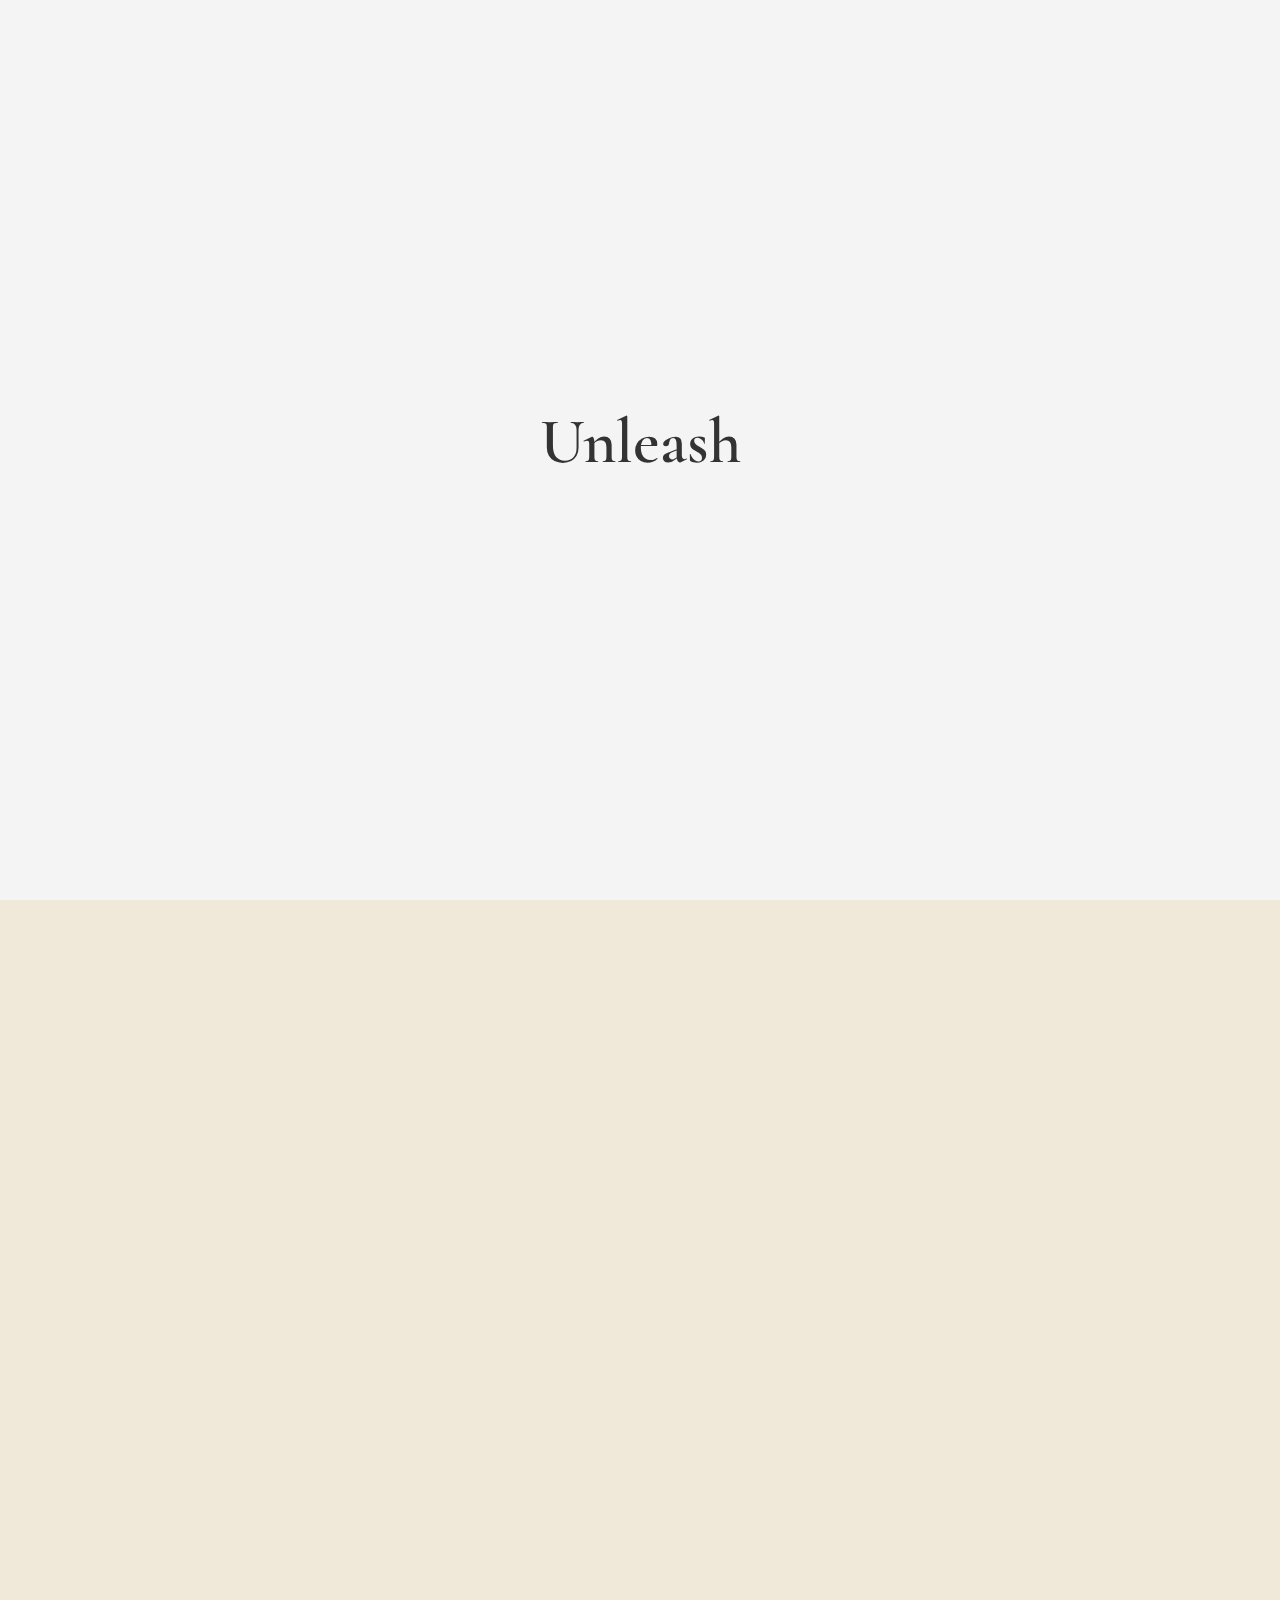
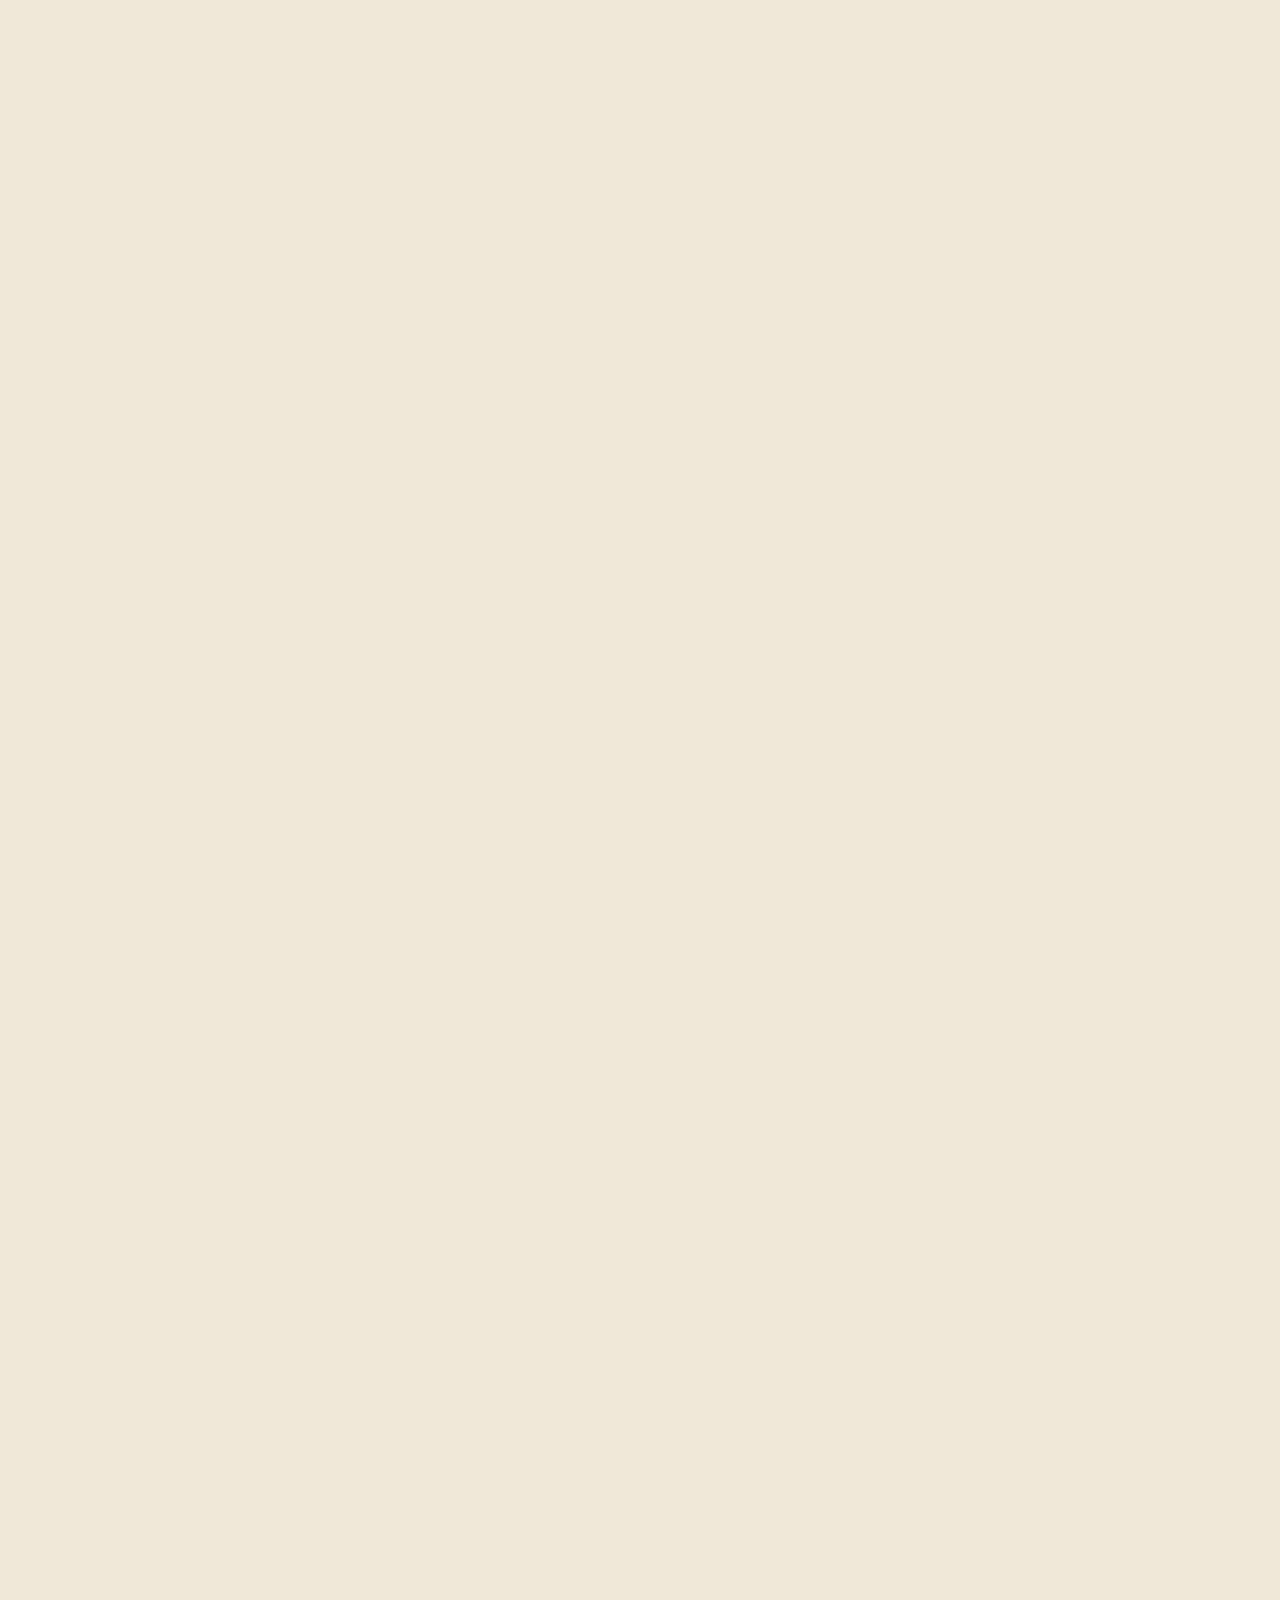
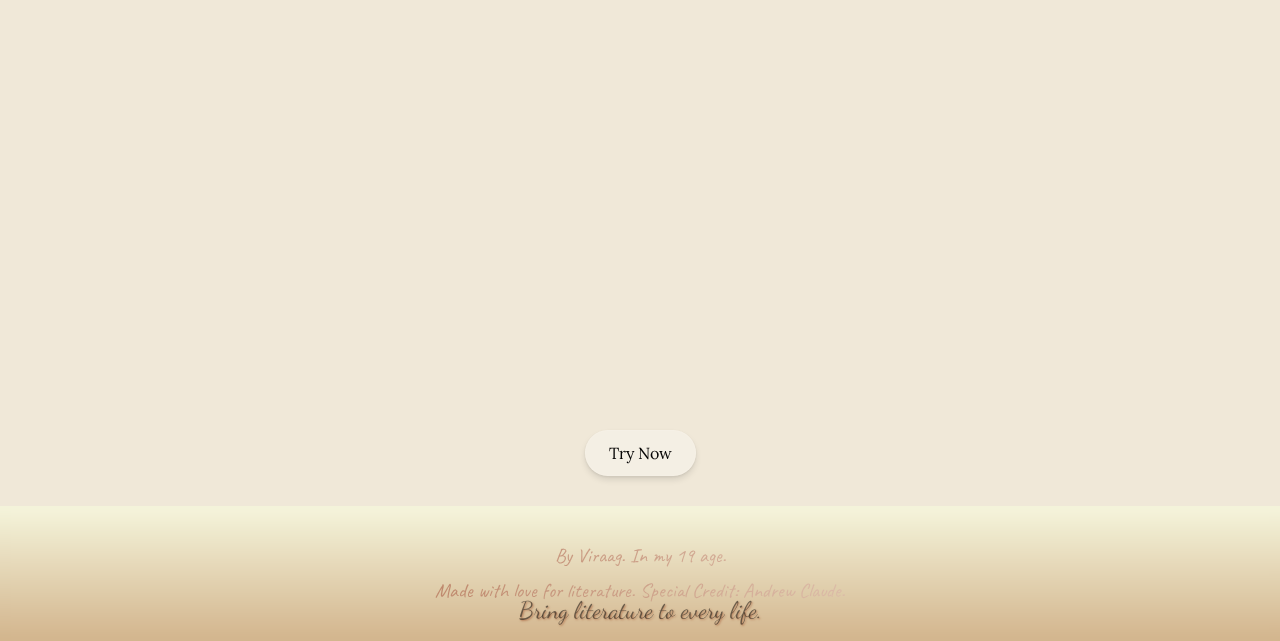
==== whyus/index.html @ 0d69d423 "I try to upload this" ====
<!DOCTYPE html>
<html lang="en">
<head>
  <meta charset="UTF-8">
  <meta name="viewport" content="width=device-width, initial-scale=1.0">
  <link href="https://fonts.googleapis.com/css2?family=Cormorant+Garamond:ital,wght@0,400;0,700;1,400&family=Lora:ital@0;1&display=swap" rel="stylesheet">
  <link rel="preconnect" href="https://fonts.googleapis.com">
  <link rel="preconnect" href="https://fonts.gstatic.com" crossorigin>
  <link href="https://fonts.googleapis.com/css2?family=Caveat&family=Dancing+Script&display=swap" rel="stylesheet">
  <link rel="stylesheet" href="style.css">
  <title>Plastina - Unleash Your Creative Spirit</title>
</head>
<body>
  <header>
    <h1 id="slogan"></h1>

  </header>
  <main>
    <section class="feature">
      <div class="text">
        <h2>Ignite Your Inspiration.</h2>
        <p>At Plastina, we believe that inspiration knows no bounds. With our built-in AI support, you can effortlessly craft the framework of your content using any keyword, allowing your creativity to flourish uninhibited. Embrace the freedom of "Endless Inspiration" and let your ideas take flight.</p>
      </div>
      <img src="advocate/expandidea.svg" alt="Ignite Your Inspiration">
    </section>
    <section class="feature">
      <img src="advocate/immersive.svg" alt="Immersive Writing Experience">
      <div class="text">
        <h2>Immersive Writing Experience.</h2>
        <p>Plastina employs the sleek and modern Markdown language, meticulously optimized for writers, enabling you to fully immerse yourself in the content creation process. Should you encounter any hurdles along the way, our AI is always ready to lend a helping hand, ensuring your creative flow remains uninterrupted.</p>
      </div>
    </section>
    <section class="feature">
      <div class="text">
        <h2>Showcase Your Masterpieces.</h2>
        <p>With Plastina's cloud-based "Exhibition Hall," you can effortlessly access and refine your past works, handpicking your finest pieces to share with the world. Everything is synchronized seamlessly in the cloud, allowing you to embark on your creative journey anytime, anywhere.</p>
      </div>
      <img src="advocate/collect.svg" alt="Showcase Your Masterpieces">
    </section>
    <section id="button">
        <button id="try-now" onclick="window.location.href='../index.html'">Try Now</button>
<!-- <div class="arrow-container">
  <a href="#features" class="arrow"></a>
  <span class="arrow-text">Get to know Plastina</span>
</div> -->
    </section>
  </main>
  <footer>
    <div class="footer-content">
      <p>By Viraag. In my 19 age.</p>
      <p>Made with love for literature. Special Credit: Andrew Claude.</p>
      <p></p>
    </div>
  </footer>
  <script src="script.js"></script>
</body>
</html>
---- whyus/style.css ----
@import url('https://fonts.googleapis.com/css2?family=Crimson+Text:ital,wght@0,400;0,600;1,400;1,600&display=swap');

* {
  margin: 0;
  padding: 0;
  box-sizing: border-box;
}

body {
  font-family: 'Crimson Text', serif;
  background-color: #f0e8d8;
  line-height: 1.6;
  color: #333;
  overflow-x: hidden;
}

header {
  text-align: center;
  padding: 2rem;
  background-color: #f4f4f4;
  height: 100vh;
  display: flex;
  align-items: center;
  justify-content: center;
}

h1 {
  font-size: 4rem;
  font-weight: 600;
  margin-bottom: 1rem;
  font-family: 'Cormorant Garamond', serif;
}
h2 {
    font-size: 3rem;
    font-family: 'Cormorant Garamond', serif;
    font-weight: 400;
    margin-bottom: 1rem;
    
}
p {
    font-size: 1.5rem;
    font-family: 'Lora', sans-serif;
    margin-bottom: 1rem;
    
}

.feature {
  display: flex;
  align-items: center;
  justify-content: center;
  height: 100vh;
  opacity: 0;
  transition: opacity 1s ease-in-out;
}

.feature.visible {
  opacity: 1;
}

.text {
  flex: 1;
  padding: 2rem;
  text-align: center;
}

h2 {
  font-size: 3rem;
  font-weight: 600;
  margin-bottom: 1rem;
}

.latin {
  font-style: italic;
  color: #888;
}

img {
  flex: 1;
  max-width: 50%;
  height: auto;
  object-fit: cover;
  /* border-radius: 5px;
  box-shadow: 0 4px 6px rgba(0, 0, 0, 0.1); */
}

button {
    padding: 0.8rem 1.5rem;
    border: none;
    border-radius: 30px;
    background: rgba(255, 255, 255, 0.3);
    font-family: 'Lora', sans-serif;
    color: #040303;
    font-size: 1rem;
    cursor: pointer;
    backdrop-filter: blur(10px);
    -webkit-backdrop-filter: blur(10px);
    box-shadow: 0 4px 6px rgba(0, 0, 0, 0.1), 
                0 1px 3px rgba(0, 0, 0, 0.08), 
                inset 0 0 0 1px rgba(255, 255, 255, 0.1);
    transition: background 0.3s, box-shadow 0.3s;
  }
  button:hover {
    background: rgba(255, 255, 255, 0.4);
    box-shadow: 0 4px 6px rgba(0, 0, 0, 0.1), 
                0 1px 3px rgba(0, 0, 0, 0.08), 
                inset 0 0 0 1px rgba(255, 255, 255, 0.2);
  }

  .arrow-container {
    display: flex;
    flex-direction: column;
    align-items: center;
    margin-top: 3rem;
  }
  
  .arrow {
    width: 0;
    height: 0;
    border-left: 20px solid transparent;
    border-right: 20px solid transparent;
    border-top: 20px solid #333;
    animation: bounce 2s infinite;
    cursor: pointer;
  }
  
  .arrow-text {
    margin-top: 1rem;
    font-size: 1.2rem;
  }
  
  @keyframes bounce {
    0%, 20%, 50%, 80%, 100% {
      transform: translateY(0);
    }
    40% {
      transform: translateY(-30px);
    }
    60% {
      transform: translateY(-15px);
    }
  }

  #button {
    display: flex;
    justify-content: center;
    align-items: center;
    padding: 30px;
  }

  footer {
    background: linear-gradient(to bottom, #F5F5DC, #D2B48C);
    padding: 30px 0;
    text-align: center;
    position: relative;
    overflow: hidden;
  }
  
  .footer-content {
    position: relative;
    z-index: 1;
  }
  
  .footer-content p {
    font-family: 'Caveat', cursive;
    font-size: 20px;
    line-height: 1.5;
    margin: 5px 0;
    background: linear-gradient(to right, #A0522D, #FAF0E6);
    -webkit-background-clip: text;
    -webkit-text-fill-color: transparent;
  }
  
  footer::before {
    content: "";
    position: absolute;
    top: 0;
    left: 0;
    width: 100%;
    height: 100%;
    backdrop-filter: blur(5px);
    z-index: 0;
  }
  
  footer::after {
    content: "Bring literature to every life.";
    position: absolute;
    bottom: 10px;
    left: 50%;
    transform: translateX(-50%);
    font-family: 'Dancing Script', cursive;
    font-size: 24px;
    color: rgba(0, 0, 0, 0.5);
    text-shadow: 1px 1px 2px rgba(160,82,45,0.6);
    z-index: 0;
  }
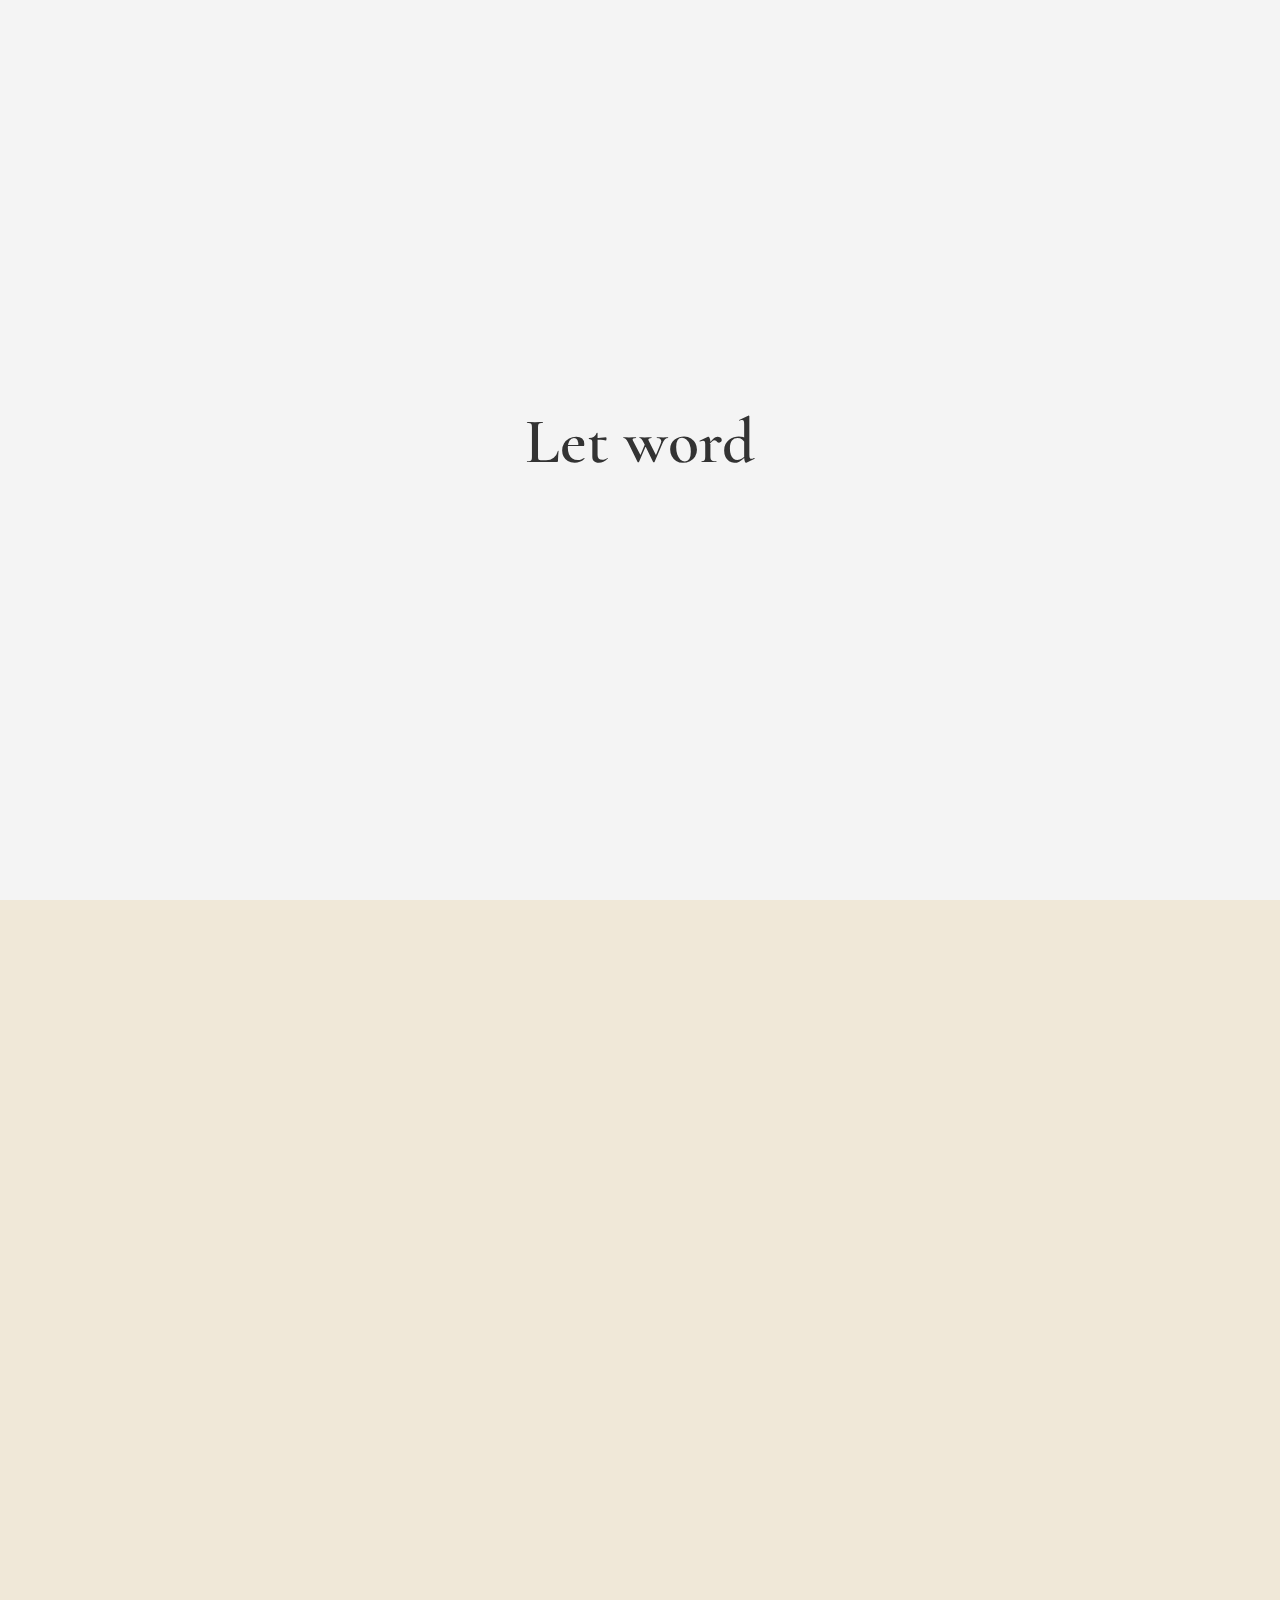
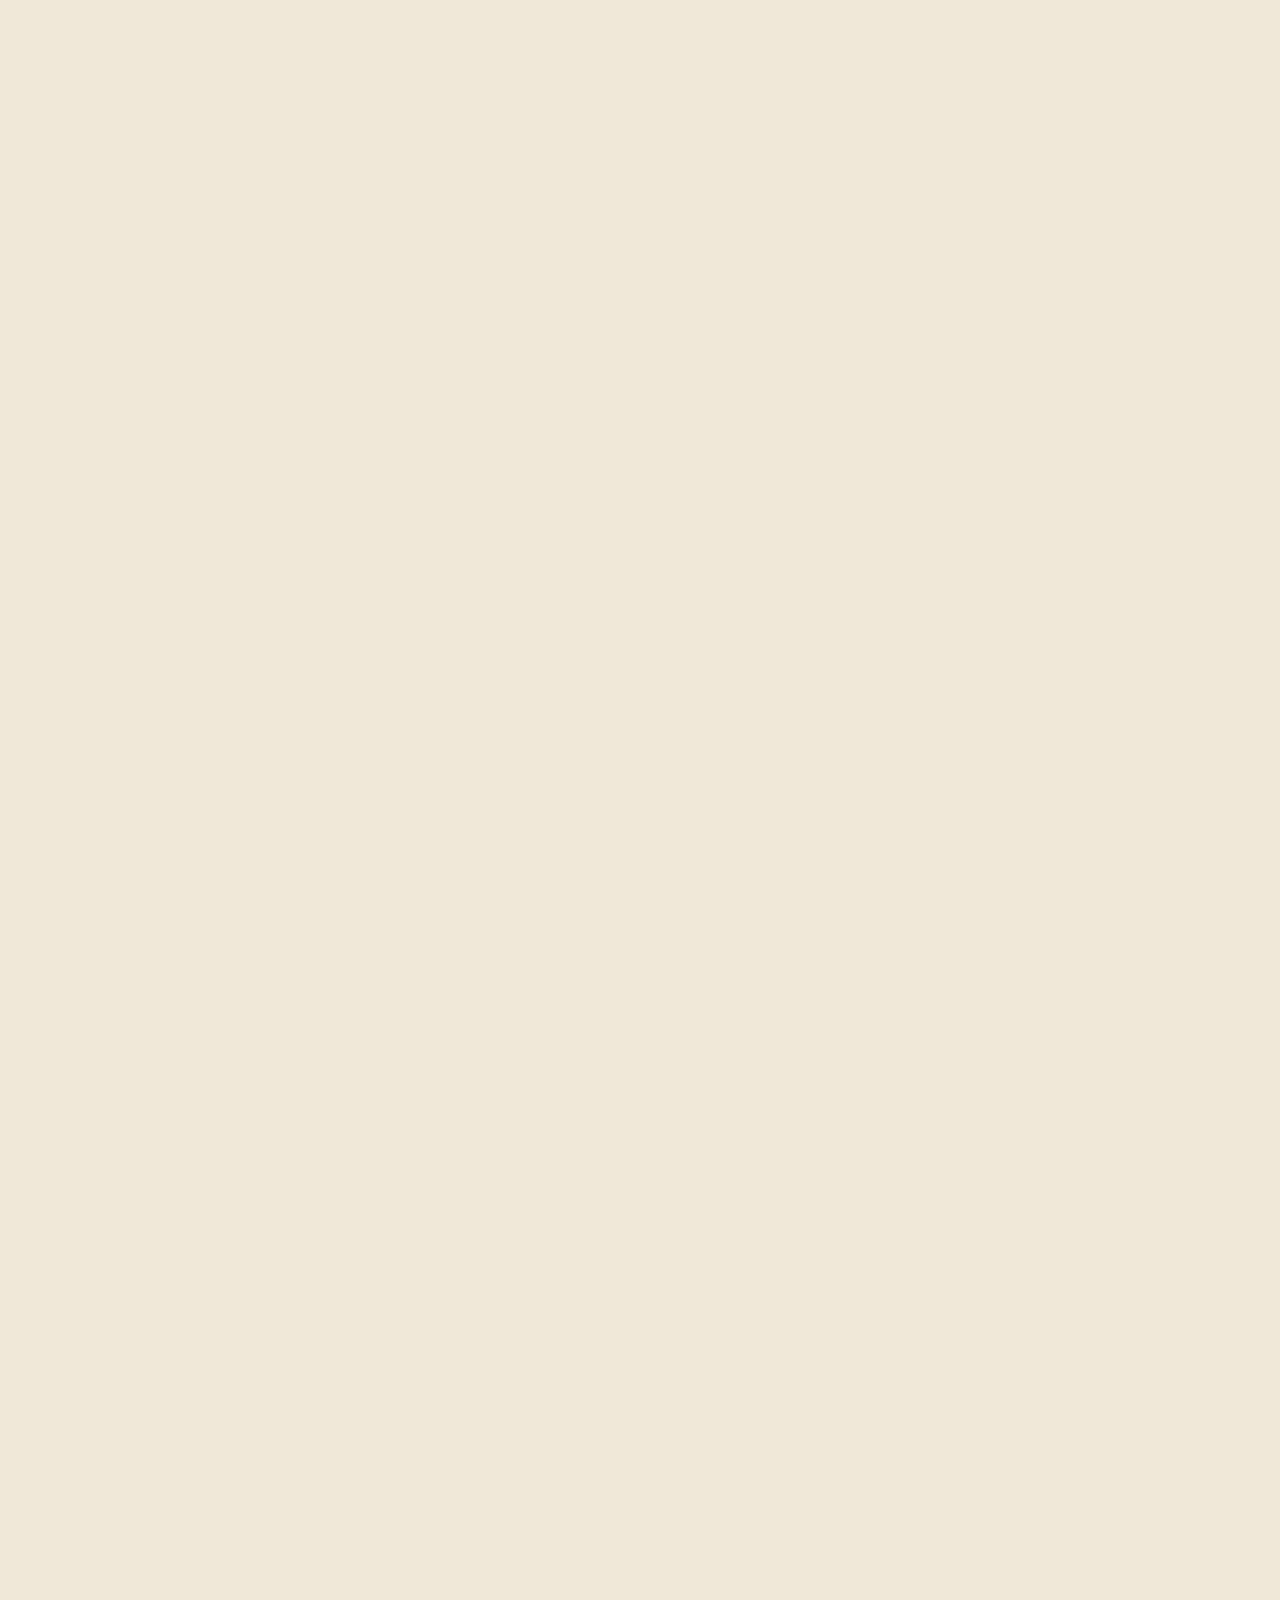
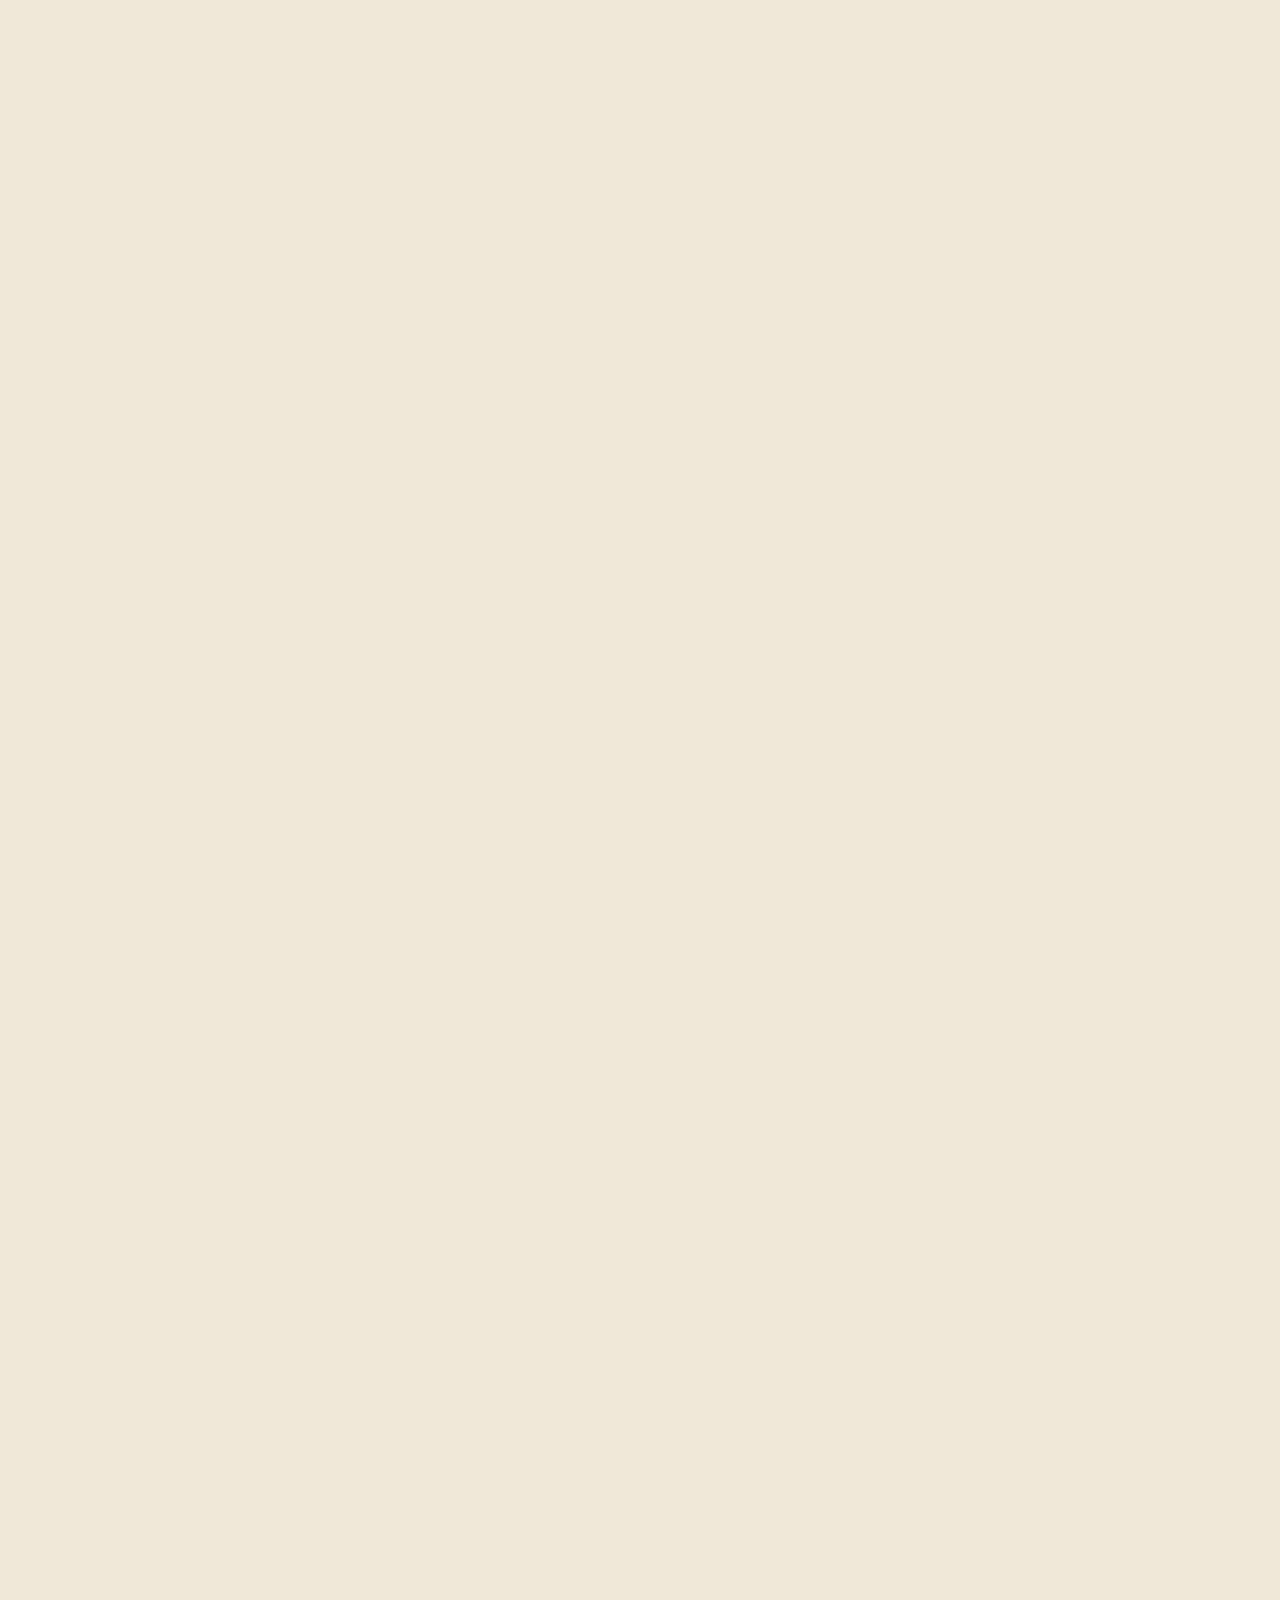
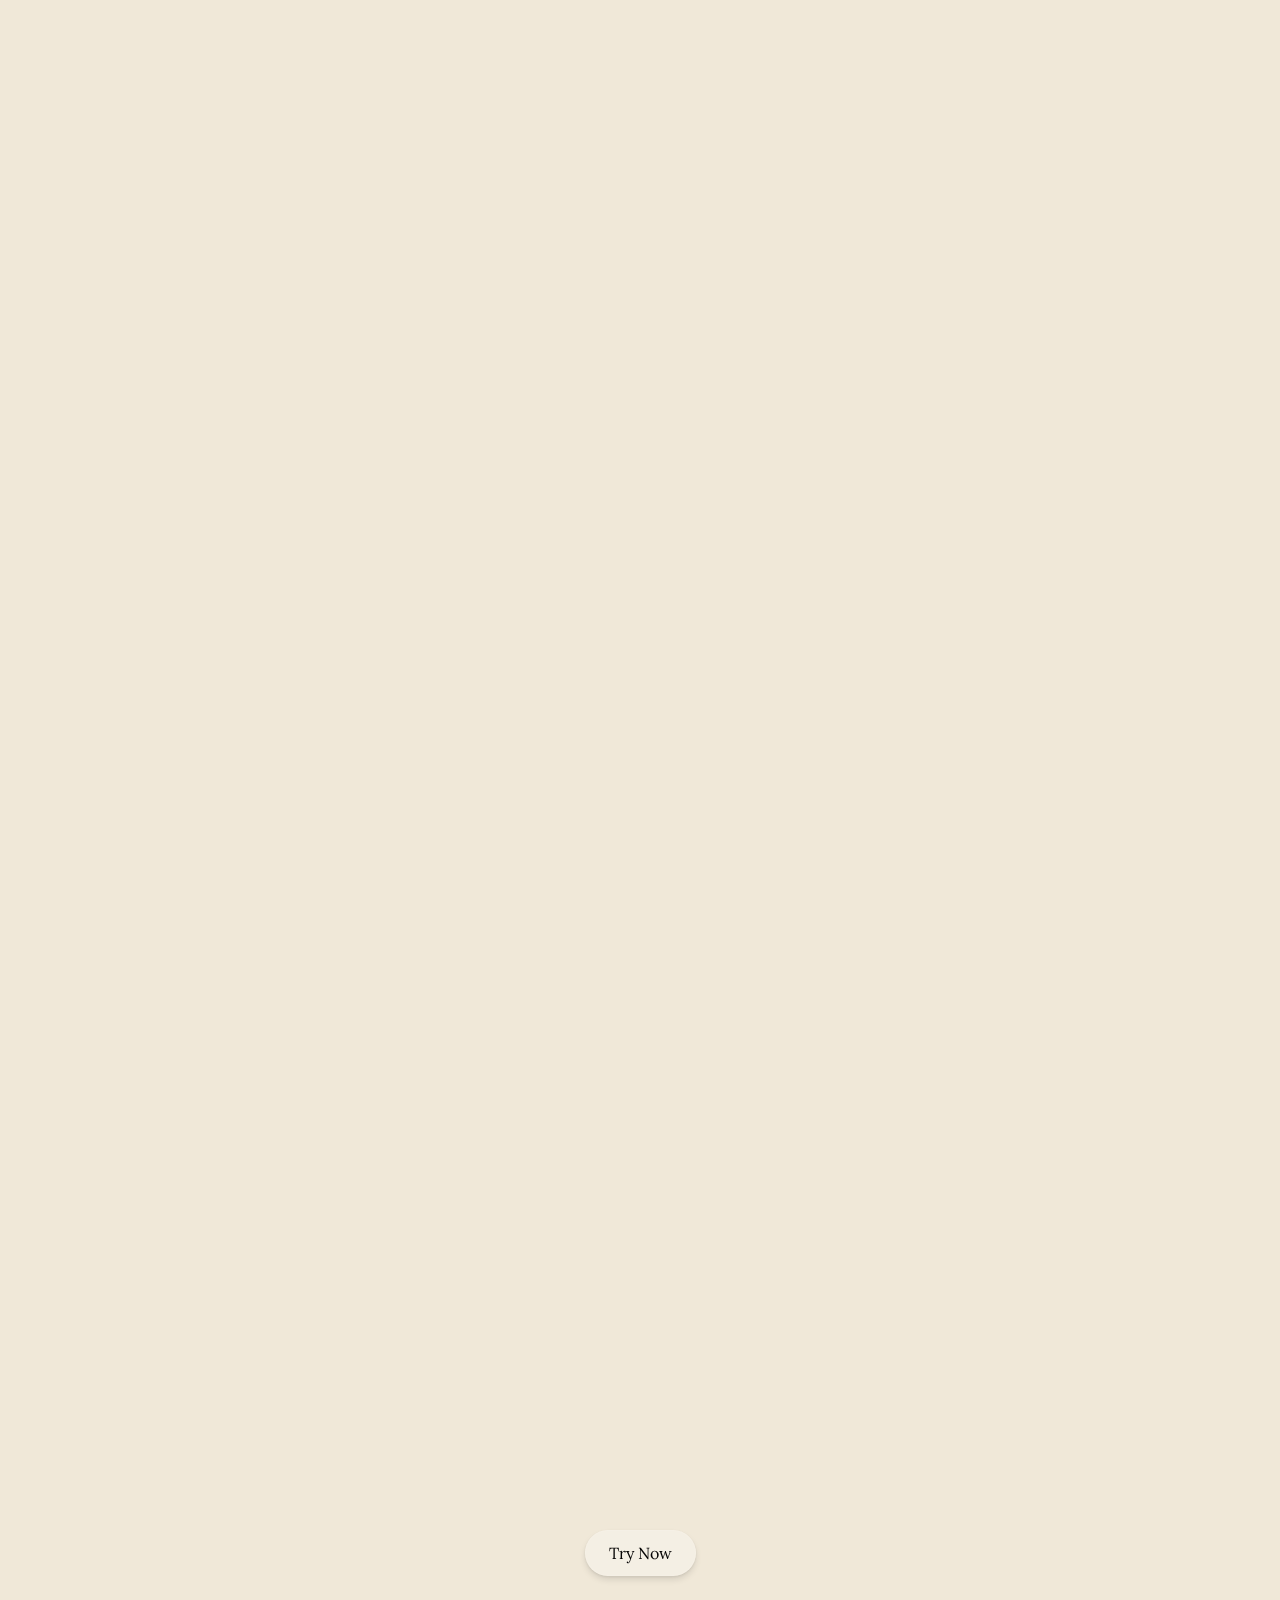
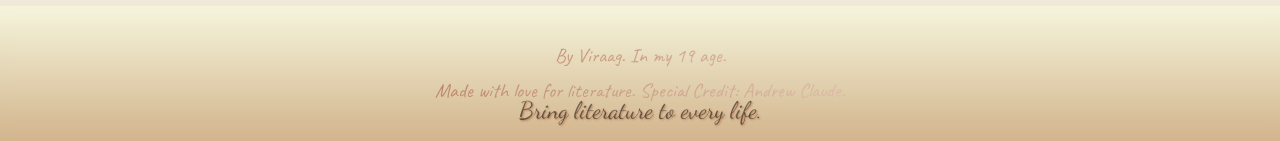
==== commit 95026d73: "some modify" ====
--- a/whyus/index.html
+++ b/whyus/index.html
@@ -13,9 +13,19 @@
 <body>
   <header>
     <h1 id="slogan"></h1>
-
   </header>
   <main>
+    <section class="feature">
+      <img src="advocate/plastina.svg" alt="Unleash Your Creative Spirit">
+    </section>
+    <section class="feature">
+      <div class="text">
+        <!-- <h2>Unleash Your Creative Spirit.</h2> -->
+        <p>Plastina is a platform designed to empower writers, poets, and creators of all kinds to unleash their creative spirit. With our cutting-edge AI technology, you can effortlessly generate ideas, craft compelling narratives, and showcase your masterpieces to the world. Embrace the power of "Endless Creativity" and let your imagination soar.
+          All for writng. All for everyone. All for you.
+        </p>
+      </div>
+    </section>
     <section class="feature">
       <div class="text">
         <h2>Ignite Your Inspiration.</h2>
@@ -37,6 +47,14 @@
       </div>
       <img src="advocate/collect.svg" alt="Showcase Your Masterpieces">
     </section>
+    <section class="feature">
+      <img src="advocate/price.svg" alt="Showcase Your Masterpieces">
+      <div class="text">
+        <h2>Solution for everyone.</h2>
+        <p>We provide 3 plans for different users. From the freshmen who want to write something or masters creating greatest opus, Plastina provides a best platform perfectly fitting your need. From free to advanced plans, you can get access to the most advanced AI and empower your writing experience.</p>
+      </div>
+     
+    </section>
     <section id="button">
         <button id="try-now" onclick="window.location.href='../index.html'">Try Now</button>
 <!-- <div class="arrow-container">
--- a/whyus/style.css
+++ b/whyus/style.css
@@ -51,6 +51,17 @@
   height: 100vh;
   opacity: 0;
   transition: opacity 1s ease-in-out;
+}
+.longline {
+    display: flex;
+    align-items: center;
+    justify-content: center;
+    height: 30vh;
+    opacity: 0;
+    transition: opacity 1s ease-in-out;
+}
+.longline.visible {
+    opacity: 1;
 }
 
 .feature.visible {
